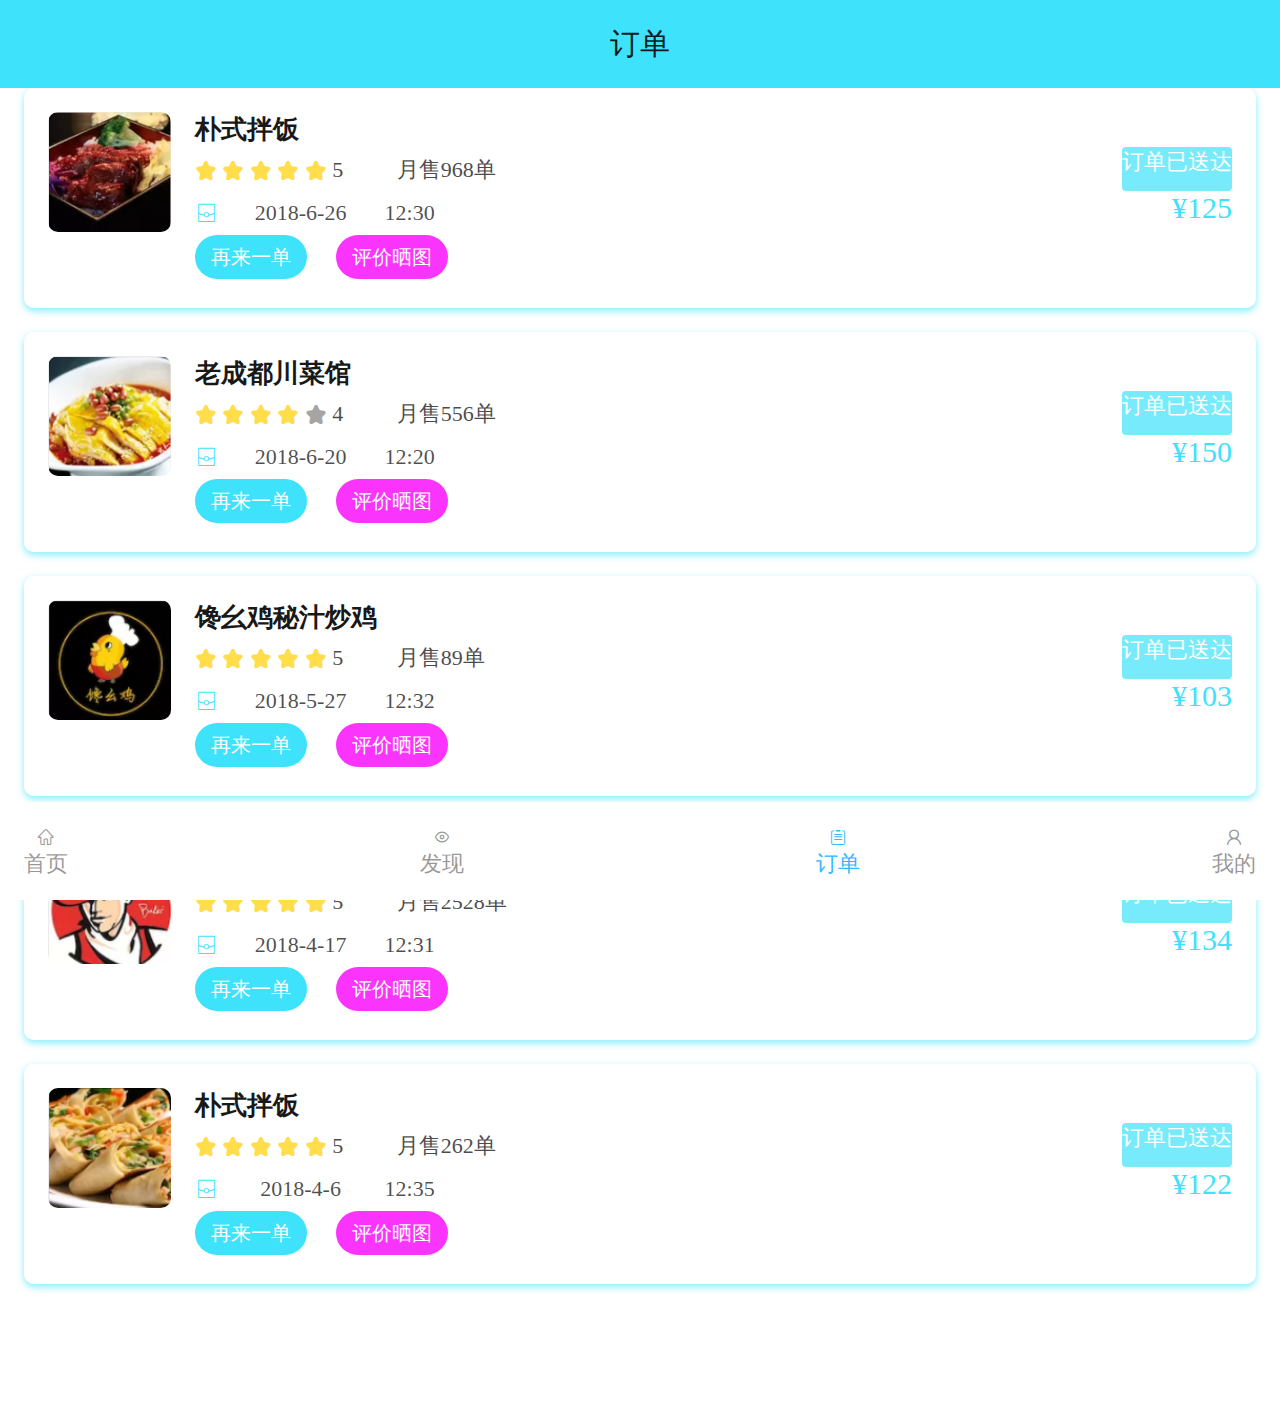
==== dindan.html @ bbcbca78 "修改内容" ====
<!DOCTYPE html>
<html>
<head>
    <meta charset="utf-8">
    <meta name="viewport" content="initial-scale=1.0, maximum-scale=1.0, user-scalable=no" />
    <title></title>
    <link rel="stylesheet" type="text/css" href="./css/dindan.css"/>
    <link rel="stylesheet" type="text/css" href="./css/iconfont.css"/>
    <script src="./js/rem.js" type="text/javascript" charset="utf-8"></script>
    <script type="text/javascript">
    	
   		document.addEventListener('plusready', function(){
   			//console.log("所有plus api都应该在此事件发生后调用，否则会出现plus is undefined。"
   			
   		});
   		
    </script>
</head>
<body>
	<!--头部-->
	<header>
		<span>订单</span>
	</header>
	<!--历史订单列表窗口-->
	<div class="history">
		<!--历史订单列表-->
		<ul class="history-list">
			<!--历史订单-->
			<li>
				<a href="shop.html">
					<div class="left-img li01"></div>
					<div class="right-text">
						<h3>朴式拌饭</h3>
						<p class="iconxx">
							<span>
								<i class="iconfont icon-pingjiaxingxing"></i>
						        <i class="iconfont icon-pingjiaxingxing"></i>
						        <i class="iconfont icon-pingjiaxingxing"></i>
						        <i class="iconfont icon-pingjiaxingxing"></i>
						        <i class="iconfont icon-pingjiaxingxing"></i>
							</span>
						    <span>5</span>
						    <span class="yj">月售968单</span>
						    <span class="v">订单已送达</span>
						</p>
						<p>
							<span>
								<i class="iconfont icon-hongbao"></i>
								<span>2018-6-26</span>
								<span>12:30</span>
							</span>
							<span>&yen;125</span>
						</p>
						<p class="label">
							<span class="blue">再来一单</span>
							<span>评价晒图</span>
						</p>
					</div>
				</a>
			</li>
			<li>
				<a href="shop.html">
					<div class="left-img li02"></div>
					<div class="right-text">
						<h3>老成都川菜馆</h3>
						<p class="iconxx">
							<span>
								<i class="iconfont icon-pingjiaxingxing"></i>
						        <i class="iconfont icon-pingjiaxingxing"></i>
						        <i class="iconfont icon-pingjiaxingxing"></i>
						        <i class="iconfont icon-pingjiaxingxing"></i>
						        <i class="iconfont icon-pingjiaxingxing" style="color: rgba(0,0,0,0.5);"></i>
							</span>
						    <span>4</span>
						    <span class="yj">月售556单</span>
						    <span class="v">订单已送达</span>
						</p>
						<p>
							<span>
								<i class="iconfont icon-hongbao"></i>
								<span>2018-6-20</span>
								<span>12:20</span>
							</span>
							<span>&yen;150</span>
						</p>
						<p class="label">
							<span class="blue">再来一单</span>
							<span>评价晒图</span>
						</p>
					</div>
				</a>
			</li>
			<li>
				<a href="shop.html">
					<div class="left-img li03"></div>
					<div class="right-text">
						<h3>馋幺鸡秘汁炒鸡</h3>
						<p class="iconxx">
							<span>
								<i class="iconfont icon-pingjiaxingxing"></i>
						        <i class="iconfont icon-pingjiaxingxing"></i>
						        <i class="iconfont icon-pingjiaxingxing"></i>
						        <i class="iconfont icon-pingjiaxingxing"></i>
						        <i class="iconfont icon-pingjiaxingxing"></i>
							</span>
						    <span>5</span>
						    <span class="yj">月售89单</span>
						    <span class="v">订单已送达</span>
						</p>
						<p>
							<span>
								<i class="iconfont icon-hongbao"></i>
								<span>2018-5-27</span>
								<span>12:32</span>
							</span>
							<span>&yen;103</span>
						</p>
						<p class="label">
							<span class="blue">再来一单</span>
							<span>评价晒图</span>
						</p>
					</div>
				</a>
			</li>
			<li>
				<a href="shop.html">
					<div class="left-img li04"></div>
					<div class="right-text">
						<h3>贝克汉堡（铜锣湾店）</h3>
						<p class="iconxx">
							<span>
								<i class="iconfont icon-pingjiaxingxing"></i>
						        <i class="iconfont icon-pingjiaxingxing"></i>
						        <i class="iconfont icon-pingjiaxingxing"></i>
						        <i class="iconfont icon-pingjiaxingxing"></i>
						        <i class="iconfont icon-pingjiaxingxing"></i>
							</span>
						    <span>5</span>
						    <span class="yj">月售2528单</span>
						    <span class="v">订单已送达</span>
						</p>
						<p>
							<span>
								<i class="iconfont icon-hongbao"></i>
								<span>2018-4-17</span>
								<span>12:31</span>
							</span>
							<span>&yen;134</span>
						</p>
						<p class="label">
							<span class="blue">再来一单</span>
							<span>评价晒图</span>
						</p>
					</div>
				</a>
			</li>
			<li>
				<a href="shop.html">
					<div class="left-img li05"></div>
					<div class="right-text">
						<h3>朴式拌饭</h3>
						<p class="iconxx">
							<span>
								<i class="iconfont icon-pingjiaxingxing"></i>
						        <i class="iconfont icon-pingjiaxingxing"></i>
						        <i class="iconfont icon-pingjiaxingxing"></i>
						        <i class="iconfont icon-pingjiaxingxing"></i>
						        <i class="iconfont icon-pingjiaxingxing"></i>
							</span>
						    <span>5</span>
						    <span class="yj">月售262单</span>
						    <span class="v">订单已送达</span>
						</p>
						<p>
							<span>
								<i class="iconfont icon-hongbao"></i>
								<span>2018-4-6</span>
								<span>12:35</span>
							</span>
							<span>&yen;122</span>
						</p>
						<p class="label">
							<span class="blue">再来一单</span>
							<span>评价晒图</span>
						</p>
					</div>
				</a>
			</li>
			<div class="lost"></div>
		</ul>
	</div>
	
	<!--tab栏-->
	<ul class="tab">
		<li>
			<a href="index.html">
				<i class="iconfont icon-shouye"></i>
			    <p>首页</p>
			</a>
		</li>
		<li>
			<a href="find.html">
				<i class="iconfont icon-find"></i>
			    <p>发现</p>
			</a>
		</li>
		<li class="hot">
			<a href="#">
				<i class="iconfont icon-single"></i>
			    <p>订单</p>
			</a>
		</li>
		<li>
			<a href="my.html">
				<i class="iconfont icon-icon7"></i>
			    <p>我的</p>
			</a>
		</li>
	</ul>
	
</body>
</html>
---- css/dindan.css ----
@import url("base.css");

/*头部*/
header {
	width: 100%;
	height: 0.88rem;
	position: fixed;
	top: 0;
	font-size: 0.3rem;
	text-align: center;
	line-height: 0.88rem;
	color: rgba(0,0,0,0.9);
	z-index: 10;
	background-color: #3EE3FB;
}
/*历史订单列表窗口*/
.history{
	width: 100%;
	height: 11.48em;
	margin-top: 0.88rem;
	/*overflow: hidden;*/
}
/*历史订单列表*/
.history-list {
	width: 100%;
	height: auto;
	padding: 0 0.24rem;
}
/*历史订单*/
.history-list>li,.history-list>li>a {
	width: 100%;
	height: 2.2rem;
	margin-bottom: 0.24rem;
	box-shadow: 0rem 0.03rem 0.07rem 0rem rgba(62, 227, 251, 0.35);
	border-radius: 0.1rem;
}
.history-list>li>a {
	background-color: #FFFFFF;
	padding: 0.24rem;
	font-size: 0.22rem;
	 display: flex;
}
.history-list>li i {
	font-size: 0.22rem;
	line-height: 2;
}
.left-img {
	width: 1.4rem;
	height: 1.2rem;
	border-radius: 0.1rem;
	background-size: cover;
}
.li01 {
	background-image: url(../img/li01.png);
}
.li02 {
	background-image: url(../img/li02.png);
}
.li03 {
	background-image: url(../img/li03.png);
}
.li04 {
	background-image: url(../img/li04.png);
}
.li05 {
	background-image: url(../img/li05.png);
}
.right-text {
	width: 100%;
	height: 1.72rem;
	margin-left: 0.24rem;
	color: #000000;
	display: flex;
	flex-direction: column;
}
.right-text>h3 {
	opacity: 0.9;
}
.right-text>.iconxx i {
	color: #FFD000;
}
.right-text>.iconxx>span {
	opacity: 0.7;
}
.right-text>p:nth-child(3) {
	display: flex;
	justify-content: space-between;
}
.right-text>p:nth-child(3)>span:nth-child(1) {
	width: 2.4rem;
	display: flex;
	justify-content: space-between;
	align-items: center;
	color: rgba(0,0,0,0.7);
}
.right-text>p:nth-child(3)>span:nth-child(1)>i {
	color: #3EE3FD;
}
.right-text>p:nth-child(3)>span:nth-child(2) {
	font-size: 0.3rem;
	color: #3EE3FB;
}
.yj {
	margin: 0 0.48rem;
}
.v {
	display: inline-block;
	width: auto;
	height: 100%;
	color: #FFFFFF;
	text-align: center;
	border-radius: 0.04rem;
	background-color: #3EE3FB;
	float: right;
}
.label>span {
	display: inline-block;
	width: 1.12rem;
	height: 0.44rem;
	line-height: 0.44rem;
	text-align: center;
	font-size: 0.2rem;
	color: #FFFFFF;
	background-color: #fb34fd;
	border-radius: 0.22rem;
	margin-right: 0.24rem;
}
.label>.blue {
	background-color: #3EE3FB;
}
.lost {
	width: 100%;
	height: 0.98rem;
}
/*tab栏*/
.tab {
	width: 100%;
	height: 0.98rem;
	padding: 0 0.24rem;
	font-size: 0.22rem;
	background-color: #ffffff;
	text-align: center;
	display: flex;
	justify-content: space-between;
	align-items: center;
	position: fixed;
	bottom: 0;
}
.tab>li>a>i {
	color: #000000;
	opacity: 0.4;
}
.tab>li>a>p {
	color: #000000;
	opacity: 0.4;
}
.tab>.hot>a>i {
	color: #32b9ff;
	opacity: 1;
}
.tab>.hot>a>p {
	color: #32b9ff;
	opacity: 1;
}
---- css/iconfont.css ----
@font-face {font-family: "iconfont";
  src: url('iconfont.eot?t=1535099527119'); /* IE9*/
  src: url('iconfont.eot?t=1535099527119#iefix') format('embedded-opentype'), /* IE6-IE8 */
  url('[data-uri]') format('woff'),
  url('iconfont.ttf?t=1535099527119') format('truetype'), /* chrome, firefox, opera, Safari, Android, iOS 4.2+*/
  url('iconfont.svg?t=1535099527119#iconfont') format('svg'); /* iOS 4.1- */
}

.iconfont {
  font-family:"iconfont" !important;
  font-size:16px;
  font-style:normal;
  -webkit-font-smoothing: antialiased;
  -moz-osx-font-smoothing: grayscale;
}

.icon-gouwuchekong:before { content: "\e600"; }

.icon-pingjiaxingxing:before { content: "\e6d5"; }

.icon-xin:before { content: "\e613"; }

.icon-xinlang:before { content: "\e60f"; }

.icon-find:before { content: "\e602"; }

.icon-xia:before { content: "\e65e"; }

.icon-kefu:before { content: "\e741"; }

.icon-duihaocheckmark17:before { content: "\e770"; }

.icon-ai-pay-copy:before { content: "\e635"; }

.icon-shezhi:before { content: "\e63c"; }

.icon-shaixuan:before { content: "\e695"; }

.icon-icon7:before { content: "\e663"; }

.icon-zhifubao:before { content: "\e64e"; }

.icon-sousuo:before { content: "\e62b"; }

.icon-weixin:before { content: "\e893"; }

.icon-shoucang:before { content: "\e612"; }

.icon-fenxiang:before { content: "\e616"; }

.icon-single:before { content: "\e6bd"; }

.icon-xiangzuo:before { content: "\e62f"; }

.icon-shouji:before { content: "\e6aa"; }

.icon-shouye:before { content: "\e65d"; }

.icon-qq:before { content: "\e6e4"; }

.icon-you:before { content: "\e603"; }

.icon-jian-copy:before { content: "\e646"; }

.icon-msg-system:before { content: "\e67a"; }

.icon-huabei:before { content: "\e65f"; }

.icon-hongbao:before { content: "\e89a"; }

.icon-koubei:before { content: "\e673"; }

.icon-location:before { content: "\e611"; }

.icon-qianbao:before { content: "\e70a"; }

.icon-jjia-:before { content: "\e6a9"; }
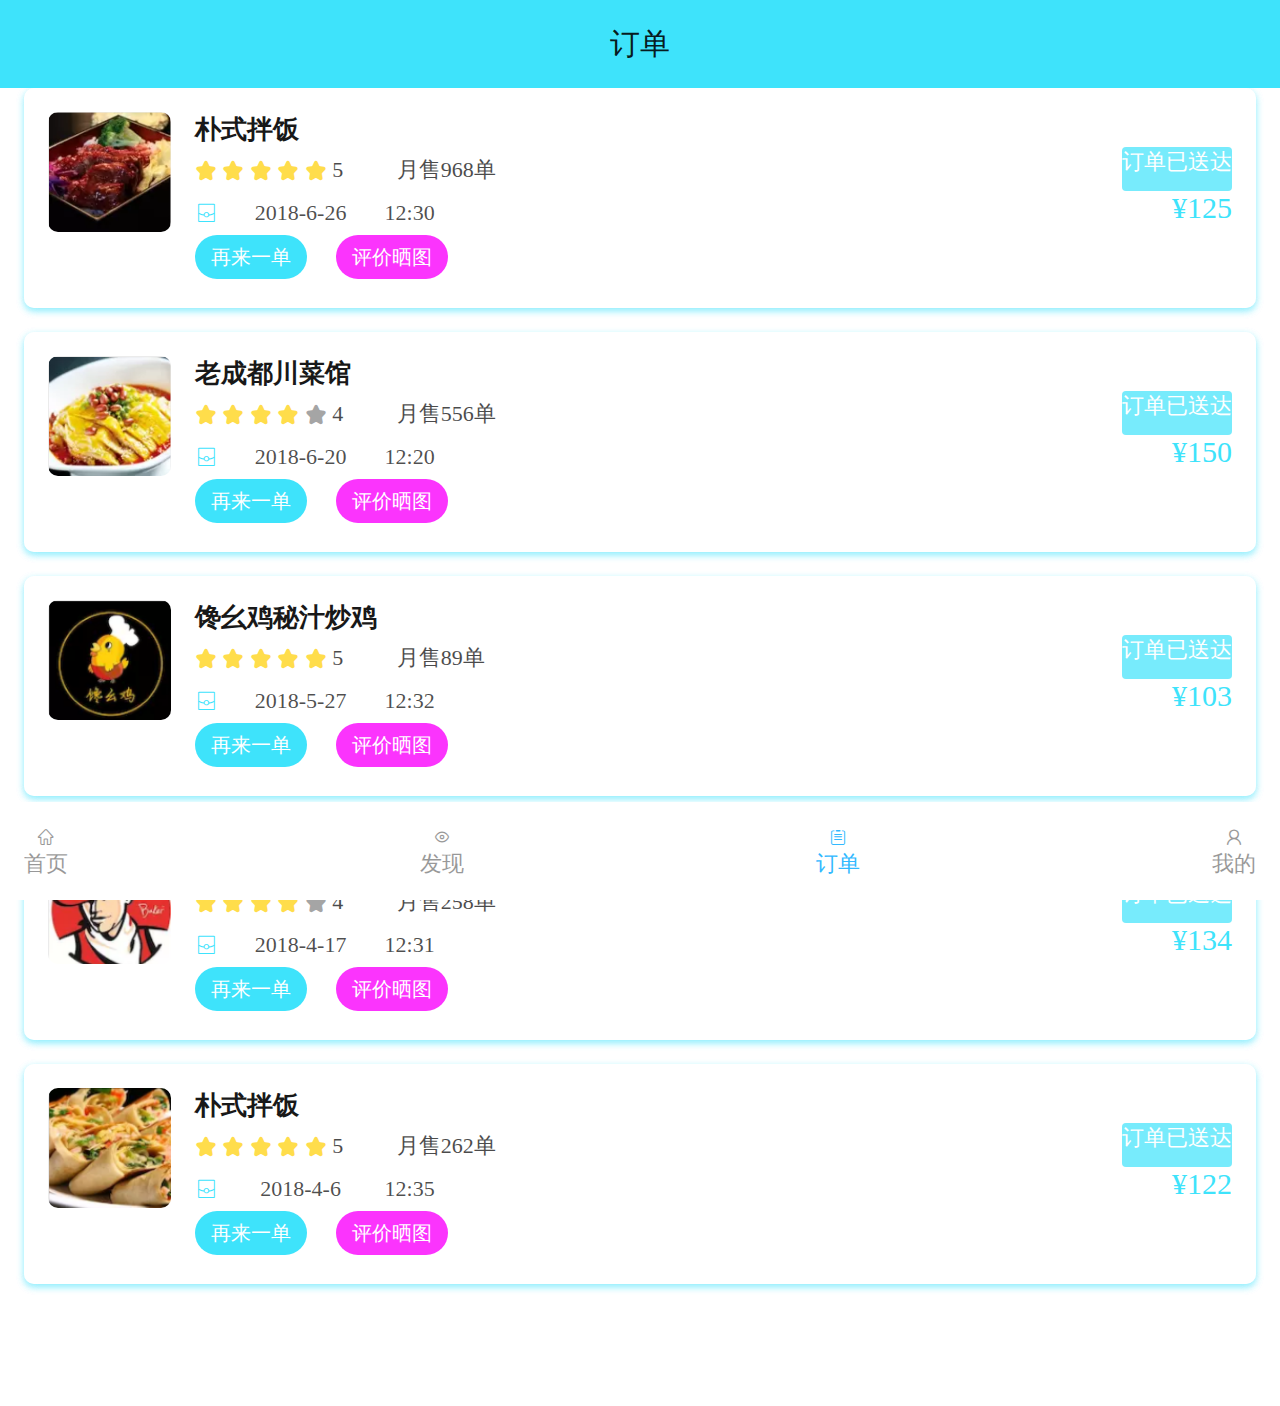
==== commit 1df45c5e: "添加文件" ====
--- a/dindan.html
+++ b/dindan.html
@@ -133,10 +133,10 @@
 						        <i class="iconfont icon-pingjiaxingxing"></i>
 						        <i class="iconfont icon-pingjiaxingxing"></i>
 						        <i class="iconfont icon-pingjiaxingxing"></i>
-						        <i class="iconfont icon-pingjiaxingxing"></i>
-							</span>
-						    <span>5</span>
-						    <span class="yj">月售2528单</span>
+						        <i class="iconfont icon-pingjiaxingxing" style="color: rgba(0,0,0,0.5);"></i>
+							</span>
+						    <span>4</span>
+						    <span class="yj">月售258单</span>
 						    <span class="v">订单已送达</span>
 						</p>
 						<p>
